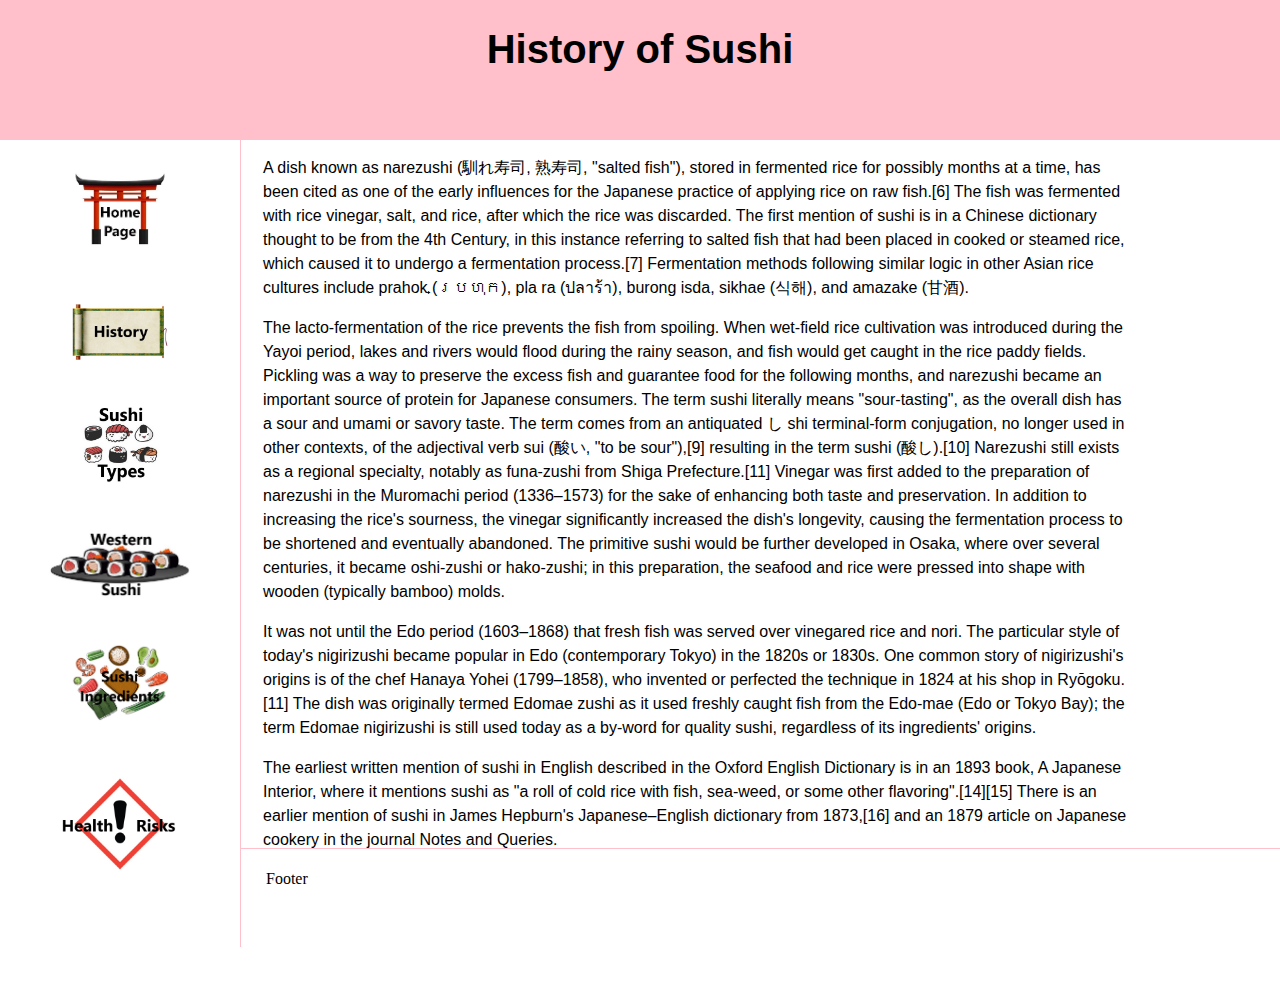
==== index2.html @ 421fd0a6 "website updates" ====
<!DOCTYPE html>
<html lang="en">
    <head>
        <link rel="stylesheet" href="style.css" />
        <title>History of Sushi</title>
    </head>
    <body>
        <script src="script.js"></script>
        <div id="whole-page">
            <div id='main-header' class="website-header">
                <h1>History of Sushi</h1>
            </div>
            <div id="main">
                <div id="left-panel">
                    <nav role="navigation">
                        <div id="sticky-menu">
                            <ul>
                                <li>
                                    <a href="./index.html"><img src='./pictures/japanese house.jpg' style="width: 100px"/></a>
                                </li>                        
                                <li>
                                    <a href="./index2.html"><img src='./pictures/japanese scroll.jpg' style="width: 100px"/></a>
                                </li>
                                <li>
                                    <a href="./index3.html"><img src='./pictures/sushi types.jpg' style="width: 80px"/></a>
                                </li>
                                <li>
                                    <a href="./index4.html"><img src='./pictures/western sushi.jpg' style="height: 71px"/></a>
                                </li>
                                <li>
                                    <a href="./index5.html"><img src='./pictures/sushi ingredients.jpg' style="width: 100px"/></a>
                                </li>
                                <li>
                                    <a href="./index6.html"><img src='./pictures/health risks.jpg' style="width: 120px"/></a>
                                </li>
                            </ul>
                        </div>
                    </nav>
                </div>
                <div id="right-side">
                    <div>
                        <p>A dish known as narezushi (馴れ寿司, 熟寿司, "salted fish"), stored in fermented rice for possibly months at a time, has been cited as one of the early influences for the Japanese practice of applying rice on raw fish.[6] The fish was fermented with rice vinegar, salt, and rice, after which the rice was discarded. The first mention of sushi is in a Chinese dictionary thought to be from the 4th Century, in this instance referring to salted fish that had been placed in cooked or steamed rice, which caused it to undergo a fermentation process.[7] Fermentation methods following similar logic in other Asian rice cultures include prahok (ប្រហុក), pla ra (ปลาร้า), burong isda, sikhae (식해), and amazake (甘酒).</p>
                        <p>The lacto-fermentation of the rice prevents the fish from spoiling. When wet-field rice cultivation was introduced during the Yayoi period, lakes and rivers would flood during the rainy season, and fish would get caught in the rice paddy fields. Pickling was a way to preserve the excess fish and guarantee food for the following months, and narezushi became an important source of protein for Japanese consumers. The term sushi literally means "sour-tasting", as the overall dish has a sour and umami or savory taste. The term comes from an antiquated し shi terminal-form conjugation, no longer used in other contexts, of the adjectival verb sui (酸い, "to be sour"),[9] resulting in the term sushi (酸し).[10] Narezushi still exists as a regional specialty, notably as funa-zushi from Shiga Prefecture.[11] Vinegar was first added to the preparation of narezushi in the Muromachi period (1336–1573) for the sake of enhancing both taste and preservation. In addition to increasing the rice's sourness, the vinegar significantly increased the dish's longevity, causing the fermentation process to be shortened and eventually abandoned. The primitive sushi would be further developed in Osaka, where over several centuries, it became oshi-zushi or hako-zushi; in this preparation, the seafood and rice were pressed into shape with wooden (typically bamboo) molds.</p>                  
                        <p>It was not until the Edo period (1603–1868) that fresh fish was served over vinegared rice and nori. The particular style of today's nigirizushi became popular in Edo (contemporary Tokyo) in the 1820s or 1830s. One common story of nigirizushi's origins is of the chef Hanaya Yohei (1799–1858), who invented or perfected the technique in 1824 at his shop in Ryōgoku.[11] The dish was originally termed Edomae zushi as it used freshly caught fish from the Edo-mae (Edo or Tokyo Bay); the term Edomae nigirizushi is still used today as a by-word for quality sushi, regardless of its ingredients' origins.</p>                       
                        <p>The earliest written mention of sushi in English described in the Oxford English Dictionary is in an 1893 book, A Japanese Interior, where it mentions sushi as "a roll of cold rice with fish, sea-weed, or some other flavoring".[14][15] There is an earlier mention of sushi in James Hepburn's Japanese–English dictionary from 1873,[16] and an 1879 article on Japanese cookery in the journal Notes and Queries.</p>
                    </div>
                </div>
            </div>
            <div id="page-bottom">
                <div><p>Footer</p></div>
            </div>
        </div>
    </body>
</html>
---- style.css ----
body {
    background: white;
}
#main-header {
    background: pink;
    position: fixed;
    width: 100%;
    text-align: center;
    height: 140px;
    font-family: sans-serif;
    font-size: 15pt;
    top: 0px;
    left: 0px;
    z-index: 2;
}
#main {
    top: 0;
    font-family: sans-serif;
}
#left-panel{
    background: white;
    position: fixed;
    top: 140px;
    width: 200px;
    line-height: 5;
    font-size: 15pt;
    left: 0px;
    z-index: 1;
    border-right: 1px solid pink;
    text-align: center;
    padding-right: 40px;
}
#right-side {
    position: relative;
    top: 140px;
    left: 255px;
    width: 68vw;
    line-height: 1.5;
    font-size: 12pt;
    height: 100%
}
#sticky-menu ul {
    list-style-type: none;
}
#page-bottom {
    position: relative;
    bottom: -120px;
    border-top: 1px solid pink;
    width: 100%;
    left: 233px;
    height: 140px;
    padding-left: 25px;
    padding-top: 5px;
}
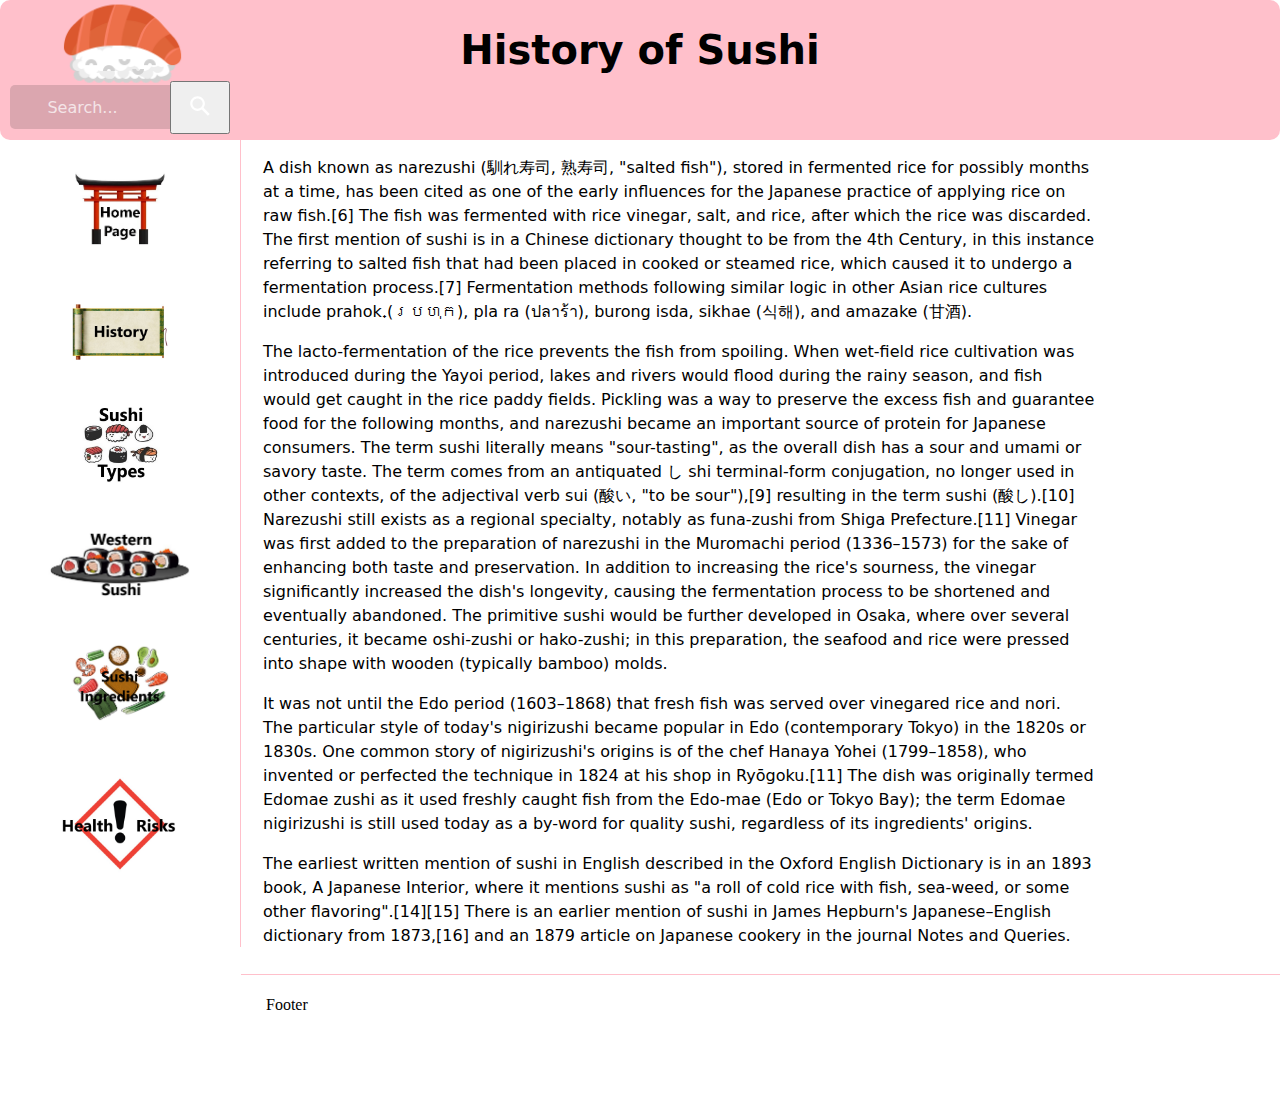
==== commit 2ca974d4: "made search and condensed pages" ====
--- a/index2.html
+++ b/index2.html
@@ -5,10 +5,15 @@
         <title>History of Sushi</title>
     </head>
     <body>
-        <script src="script.js"></script>
+        <script src="index.js"></script>
         <div id="whole-page">
             <div id='main-header' class="website-header">
                 <h1>History of Sushi</h1>
+                <img id='sushi' src="./pictures/sushi.png">
+                <form id="search-form" role="search">
+                    <input type="search" id='search-bar' placeholder="Search..." aria-label="Search through site content">
+                    <button id="search-button"><svg viewBox="0 0 1024 1024"><path class="path1" d="M848.471 928l-263.059-263.059c-48.941 36.706-110.118 55.059-177.412 55.059-171.294 0-312-140.706-312-312s140.706-312 312-312c171.294 0 312 140.706 312 312 0 67.294-24.471 128.471-55.059 177.412l263.059 263.059-79.529 79.529zM189.623 408.078c0 121.364 97.091 218.455 218.455 218.455s218.455-97.091 218.455-218.455c0-121.364-103.159-218.455-218.455-218.455-121.364 0-218.455 97.091-218.455 218.455z"></path></svg></path></svg></button>
+                </form>
             </div>
             <div id="main">
                 <div id="left-panel">
@@ -38,7 +43,7 @@
                     </nav>
                 </div>
                 <div id="right-side">
-                    <div>
+                    <div class="content">
                         <p>A dish known as narezushi (馴れ寿司, 熟寿司, "salted fish"), stored in fermented rice for possibly months at a time, has been cited as one of the early influences for the Japanese practice of applying rice on raw fish.[6] The fish was fermented with rice vinegar, salt, and rice, after which the rice was discarded. The first mention of sushi is in a Chinese dictionary thought to be from the 4th Century, in this instance referring to salted fish that had been placed in cooked or steamed rice, which caused it to undergo a fermentation process.[7] Fermentation methods following similar logic in other Asian rice cultures include prahok (ប្រហុក), pla ra (ปลาร้า), burong isda, sikhae (식해), and amazake (甘酒).</p>
                         <p>The lacto-fermentation of the rice prevents the fish from spoiling. When wet-field rice cultivation was introduced during the Yayoi period, lakes and rivers would flood during the rainy season, and fish would get caught in the rice paddy fields. Pickling was a way to preserve the excess fish and guarantee food for the following months, and narezushi became an important source of protein for Japanese consumers. The term sushi literally means "sour-tasting", as the overall dish has a sour and umami or savory taste. The term comes from an antiquated し shi terminal-form conjugation, no longer used in other contexts, of the adjectival verb sui (酸い, "to be sour"),[9] resulting in the term sushi (酸し).[10] Narezushi still exists as a regional specialty, notably as funa-zushi from Shiga Prefecture.[11] Vinegar was first added to the preparation of narezushi in the Muromachi period (1336–1573) for the sake of enhancing both taste and preservation. In addition to increasing the rice's sourness, the vinegar significantly increased the dish's longevity, causing the fermentation process to be shortened and eventually abandoned. The primitive sushi would be further developed in Osaka, where over several centuries, it became oshi-zushi or hako-zushi; in this preparation, the seafood and rice were pressed into shape with wooden (typically bamboo) molds.</p>                  
                         <p>It was not until the Edo period (1603–1868) that fresh fish was served over vinegared rice and nori. The particular style of today's nigirizushi became popular in Edo (contemporary Tokyo) in the 1820s or 1830s. One common story of nigirizushi's origins is of the chef Hanaya Yohei (1799–1858), who invented or perfected the technique in 1824 at his shop in Ryōgoku.[11] The dish was originally termed Edomae zushi as it used freshly caught fish from the Edo-mae (Edo or Tokyo Bay); the term Edomae nigirizushi is still used today as a by-word for quality sushi, regardless of its ingredients' origins.</p>                       
--- a/style.css
+++ b/style.css
@@ -7,15 +7,16 @@
     width: 100%;
     text-align: center;
     height: 140px;
-    font-family: sans-serif;
+    font-family: system-ui;
     font-size: 15pt;
     top: 0px;
     left: 0px;
     z-index: 2;
+    border-radius: 10px;
 }
 #main {
     top: 0;
-    font-family: sans-serif;
+    font-family: system-ui;
 }
 #left-panel{
     background: white;
@@ -34,10 +35,12 @@
     position: relative;
     top: 140px;
     left: 255px;
-    width: 68vw;
+    width: 65vw;
+    padding-bottom: 30px;
     line-height: 1.5;
     font-size: 12pt;
     height: 100%
+
 }
 #sticky-menu ul {
     list-style-type: none;
@@ -52,3 +55,46 @@
     padding-left: 25px;
     padding-top: 5px;
 }
+#search-form {
+    position: fixed;
+    top: 85px;
+    left: 10px;
+    background-color: rgb(219, 166, 175);
+    float: right;
+    width: 220px;
+    height: 44px;
+    border-radius: 5px;
+    display: flex;
+    align-items: center;
+}
+#search-bar {
+    all: unset;
+    font: 16px system-ui;
+    color: #fff;
+    height: 100%;
+    width: 100%;
+    padding: 6px 10px;
+}
+::placeholder {
+    color: #fff;
+    opacity: 0.7; 
+}
+svg {
+    color: #fff;
+    fill: currentColor;
+    width: 24px;
+    height: 24px;
+    padding: 10px;
+}
+#sushi {
+    position: fixed;
+    left: 60px;
+    top: -15px;
+    width: 125px;
+}
+.highlighted {
+    background: yellow;
+}
+.hidden {
+    display: none;
+}
